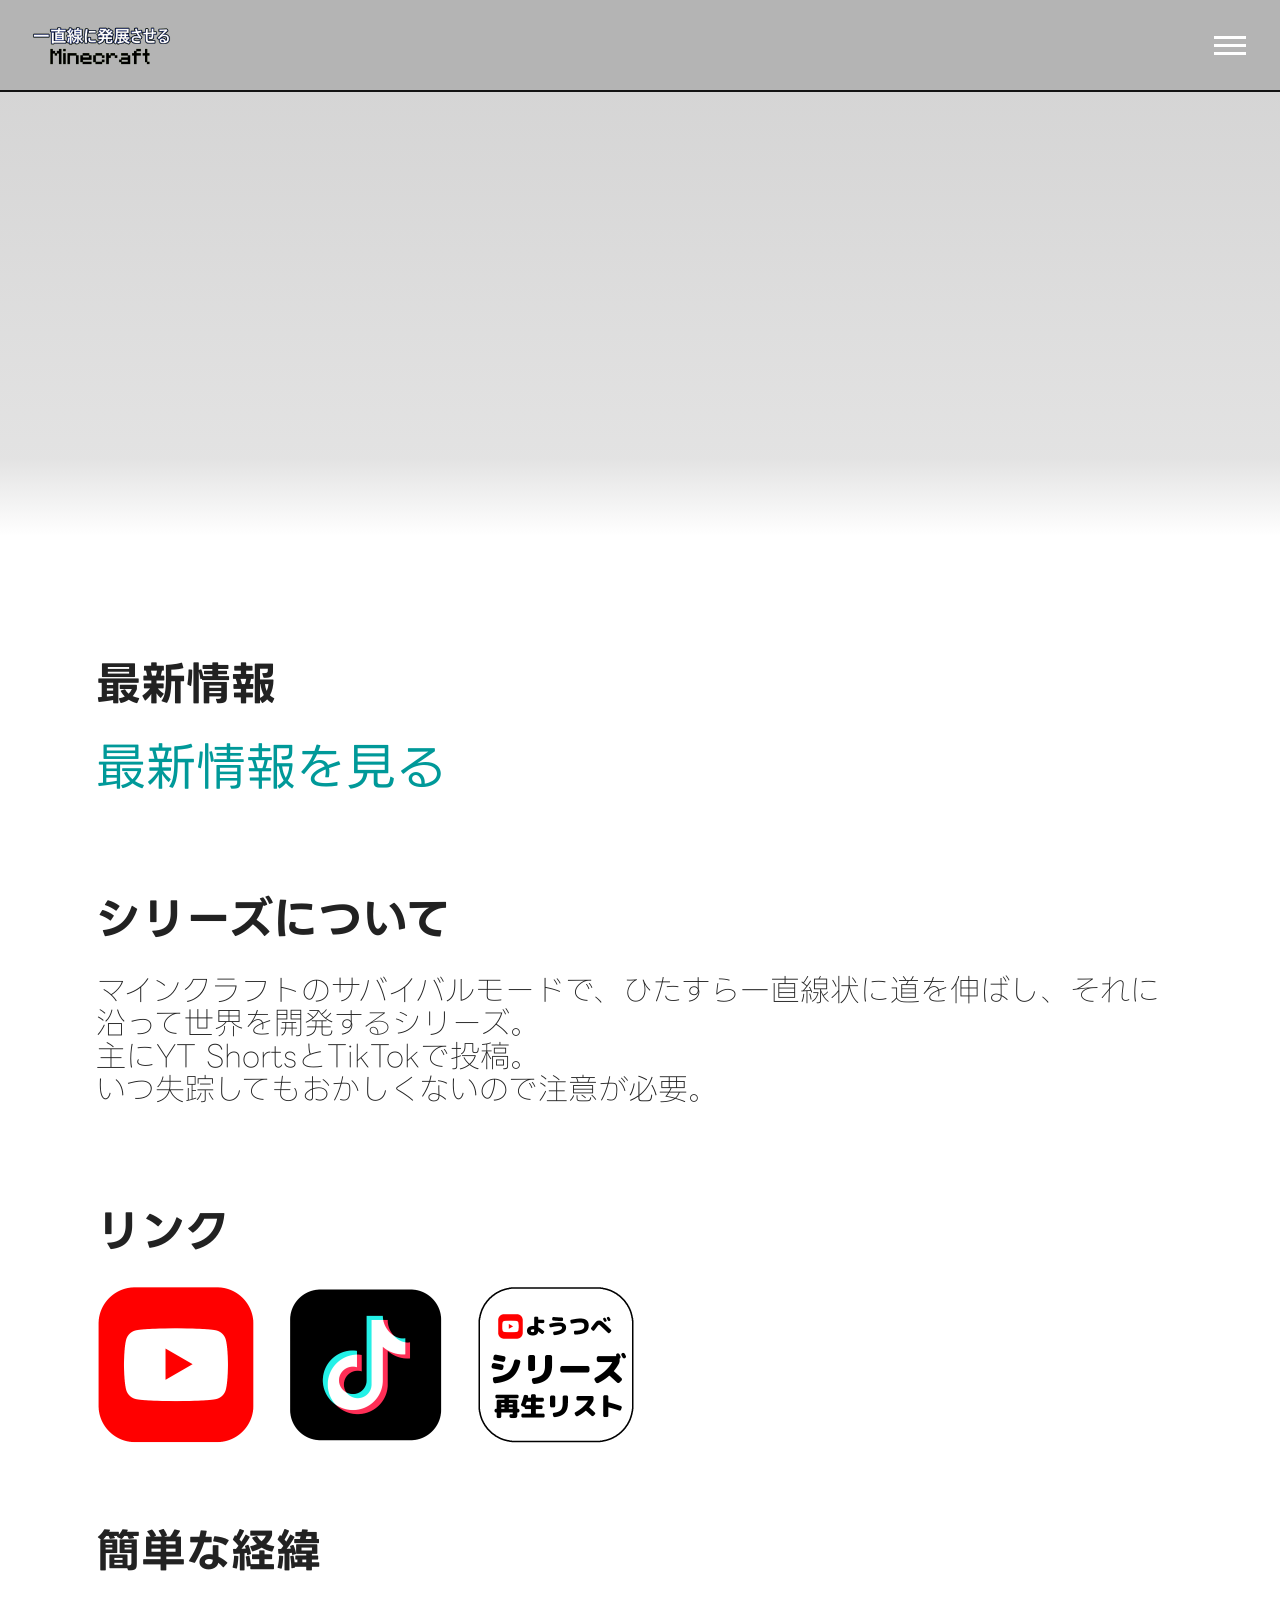
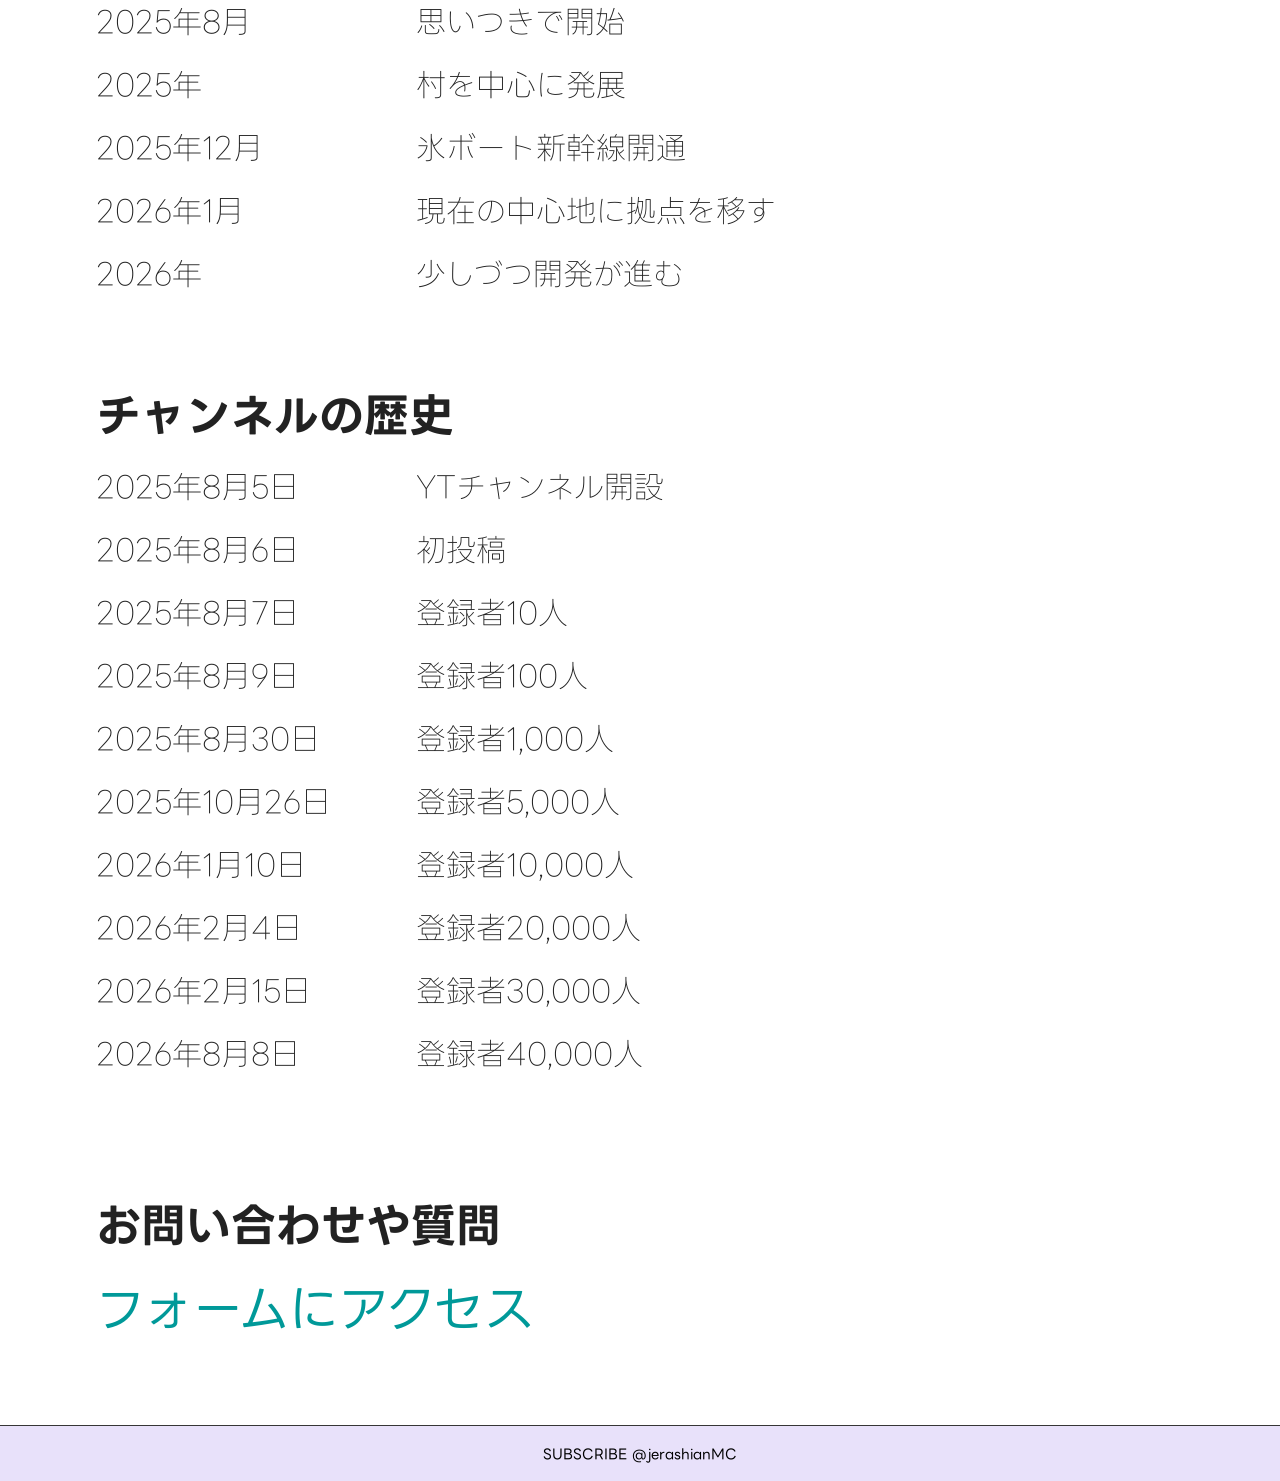
==== docs/index.html @ 1e982159 "Added Base Files" ====
```html
<!DOCTYPE html>
<html lang="ja">
<head>
    <meta charset="UTF-8">
    <meta name="viewport" content="width=device-width, initial-scale=1.0">

    <title>LineCraft</title>

    <link rel="stylesheet" href="style.css">
    <link rel="preconnect" href="https://fonts.googleapis.com">
    <link rel="preconnect" href="https://fonts.gstatic.com" crossorigin>
    <link href="https://fonts.googleapis.com/css2?family=DotGothic16&family=LINE+Seed+JP&display=swap" rel="stylesheet">
</head>

<body>

    <!-- 固定ヘッダー -->
    <header class="header">

        <a href="#" class="logo">
            <img src="images/logo.png" alt="LineCraft">
        </a>

        <button class="menu-button" id="menuButton" aria-label="メニュー">
            <span></span>
            <span></span>
            <span></span>
        </button>
    </header>


    <!-- メニュー -->
    <nav class="side-menu" id="sideMenu">

        <button class="close-button" id="closeButton" aria-label="メニューを閉じる">
            ×
        </button>

        <a href="#">ホーム</a>
        <a href="news.html">最新情報</a>
        <a href="contact.html">コンタクト</a>

    </nav>


    <!-- メインコンテンツ -->
    <main>

        <section class="hero" id="home">
            <div class="hero-content">
                <h1>一直線クラフト</h1>

            </div>

        </section>

                <section id="news" class="section">
            <h2>
                最新情報
            </h2>
                <a id="news_link" href="news.html">最新情報を見る</a>
        </section>

        <section id="series" class="section">
            <h2>
                シリーズについて
            </h2>
                <h3>
                    マインクラフトのサバイバルモードで、ひたすら一直線状に道を伸ばし、それに沿って世界を開発するシリーズ。
                    <br>主にYT ShortsとTikTokで投稿。
                    <br>いつ失踪してもおかしくないので注意が必要。

                </h3>
        </section>

        <section id="links" class="section">
            <h2>
                リンク
            </h2>

            <div class="social-links">
            <a href="https://www.youtube.com/@jerashianMC" target="_blank" rel="noopener">
                <img class="social-icon" src="images/social/yt.png" alt="YouTube">
            </a>

            <a href="https://www.tiktok.com/@line_crafter" target="_blank" rel="noopener">
                <img class="social-icon" src="images/social/tiktok.png" alt="TikTok">
            </a>

            <a href="https://www.youtube.com/playlist?list=PLGIOcVHztgmcfi1O3RwohAkkcUlfV1zFz" target="_blank" rel="noopener">
                <img class="social-icon" src="images/social/playlist.png" alt="Playlist">
            </a>
            </div>
            
        </section>

        <section id="line_craft_history" class="section">
            <h2>
                簡単な経緯
            </h2>

            <h3>
            <div class="timeline">
                <div class="timeline-item">
                    <h3>2025年8月</h3>
                    <p>思いつきで開始</p>
                </div>

                <div class="timeline-item">
                    <h3>2025年</h3>
                    <p>村を中心に発展</p>
                </div>

                <div class="timeline-item">
                    <h3>2025年12月</h3>
                    <p>氷ボート新幹線開通</p>
                </div>
                    <div class="timeline-item">
                    <h3>2026年1月</h3>
                    <p>現在の中心地に拠点を移す</p>
                </div>
                    <div class="timeline-item">
                    <h3>2026年</h3>
                    <p>少しづつ開発が進む</p>
                </div>
            </div>
            </h3>

            
        </section>
                <section id="yt_history" class="section">
            <h2>
                チャンネルの歴史
            </h2>

            <h3>
            <div class="timeline">
                <div class="timeline-item">
                    <h3>2025年8月5日</h3>
                    <p>YTチャンネル開設</p>
                </div>

                <div class="timeline-item">
                    <h3>2025年8月6日</h3>
                    <p>初投稿</p>
                </div>

                <div class="timeline-item">
                    <h3>2025年8月7日</h3>
                    <p>登録者10人</p>
                </div>

                <div class="timeline-item">
                    <h3>2025年8月9日</h3>
                    <p>登録者100人</p>
                </div>

                <div class="timeline-item">
                    <h3>2025年8月30日</h3>
                    <p>登録者1,000人</p>
                </div>

                <div class="timeline-item">
                    <h3>2025年10月26日</h3>
                    <p>登録者5,000人</p>
                </div>

                <div class="timeline-item">
                    <h3>2026年1月10日</h3>
                    <p>登録者10,000人</p>
                </div>

                <div class="timeline-item">
                    <h3>2026年2月4日</h3>
                    <p>登録者20,000人</p>
                </div>

                <div class="timeline-item">
                    <h3>2026年2月15日</h3>
                    <p>登録者30,000人</p>
                </div>

                <div class="timeline-item">
                    <h3>2026年8月8日</h3>
                    <p>登録者40,000人</p>
                </div>

                <div class="timeline-item">
                    <h3 id="current-date"></h3>
                    <p id="subscriber-count"></p>
                </div>
            </div>
            </h3>
            
        </section>

        </section>

                <section id="contact" class="section">
            <h2>
                お問い合わせや質問
            </h2>
                <a id="news_link" href="contact.html">フォームにアクセス</a>
        </section>

    </main>

    <footer class="footer">
    <a href="https://www.youtube.com/@jerashianMC" target="_blank" rel="noopener">SUBSCRIBE @jerashianMC</a>
    </footer>


    <script src="common.js"></script>
</body>
</html>
---- docs/style.css ----
```css
/* =========================
   基本設定
========================= */

* {
    box-sizing: border-box;
}

html {
    scroll-behavior: smooth;
}

body {
    margin: 0;
    font-family: "LINE Seed JP", sans-serif;
    background: #ffffff;
    color: #222222;
    min-height: 100vh;
    display: flex;
    flex-direction: column;
}

section {
    scroll-margin-top: 100px;
}

main {
    flex: 1;
    margin-bottom: 30px;
}

footer a {
    color: inherit;
    text-decoration: none;
}
/* =========================
   固定ヘッダー
========================= */

/* ヘッダー */

/* ヘッダー */

#contact-form{
    background: #F2F2F2;
}


.header {
    position: fixed;
    top: 0;
    left: 0;
    right: 0;

    height: 90px;

    background: #b4b4b4;
    border-bottom: 2px solid #131313;

    z-index: 9999;
}


/* ロゴ */

.logo {
    position: absolute;
    left: 30px;
    top: 50%;
    transform: translateY(-50%);
}

.logo img {
    display: block;
    max-height: 80px;
    width: auto;
}


/* メニューボタン */

.menu-button {
    position: absolute;
    top: 50%;
    right: 30px;

    transform: translateY(-50%);

    width: 40px;
    height: 40px;

    padding: 0;
    margin: 0;

    border: none;
    background: transparent;

    display: flex;
    flex-direction: column;
    justify-content: center;
    align-items: center;
    gap: 5px;

    cursor: pointer;
}

.menu-button span {
    display: block;
    width: 32px;
    height: 3px;
    background: #ffffff;
}


/* =========================
   メニュー
========================= */

/* 右側から出てくるメニュー */

.side-menu {
    position: fixed;

    top: 0;
    right: 0;

    width: 300px;
    height: 100vh;

    padding-top: 90px;

    background: white;
    border-left: 1px solid #ddd;

    z-index: 10000;

    transform: translateX(100%);
    transition: transform 0.3s ease;
}


/* メニューを開いた状態 */

.side-menu.open {
    transform: translateX(0);
}

.close-button {
    position: absolute;

    top: 20px;
    right: 25px;

    width: 40px;
    height: 40px;

    padding: 0;

    border: none;
    background: transparent;

    font-size: 32px;
    font-weight: 300;
    line-height: 1;

    color: #222;

    cursor: pointer;
}


/* メニュー項目 */

.side-menu a {
    display: block;

    padding: 20px 30px;

    color: #222;
    text-decoration: none;

    border-bottom: 1px solid #eee;
}

.side-menu a:hover {
    background: #f5f5f5;
}

/* =========================
   メイン
========================= */

main {
    padding-top: 50px;
}


/* =========================
   トップ
========================= */

.hero-content {
    text-align: center;
}


.hero {
    min-height: 40vh;

    display: flex;
    align-items: center;
    justify-content: center;

    padding: 80px 30px;

    position: relative;

    background-image: url("images/hero.png");
    background-size: cover;
    background-position: center;
    background-repeat: no-repeat;
    margin: 0 0 30px;
}

.hero::before {
    content: "";

    position: absolute;
    inset: 0;

    background: linear-gradient(
        to bottom,
        rgba(114, 113, 113, 0.3) 0%,
        rgba(114, 113, 113, 0.2) 75%,
        rgba(255, 255, 255, 0.4) 90%,
        rgba(255, 255, 255, 1) 100%
    );
}


/* #contact_hero::before {
    content: "";

    position: absolute;
    inset: 0;

    background: linear-gradient(
        to bottom,
        rgba(114, 113, 113, 0.3) 0%,
        rgba(114, 113, 113, 0.2) 75%,
        rgba(255, 255, 255, 0.4) 90%,
        #9a9a9a 100%
    );
} */

/* .hero::after {
    content: "";

    position: absolute;

    left: 0;
    right: 0;
    bottom: 0;

    height: 3px;

    background: #222;
} */

.hero h1 {
    margin: 0;

    font-family: "DotGothic16", sans-serif;
    font-size: clamp(50px, 10vw, 120px);
    font-weight: 700;
    letter-spacing: 10px;
    color: white;
}



/* =========================
   セクション
========================= */

.section {
    max-width: 85%;
    min-height: 20px;
    margin: 0 auto;
    padding: 40px 30px;
}

.section h2 {
    margin: 0 0 30px;
    font-size: 45px;
}

.section h3 {
    margin: 0 0 20px;
    font-size: 30px;
    font-weight: 300;
}


#news_link {
    font-size: 50px;
    color: #009999;
    text-decoration: none;
    display: inline-block;
    margin-bottom: 20px;
}




.social-links {
    display: flex;
    gap: 30px;
}

.social-icon {
    width: 160px;
    height: 160px;
}



.timeline {
    display: flex;
    flex-direction: column;
    gap: 30px;
}

.timeline-item {
    display: flex;
    gap: 20px;
}

.timeline-item h3 {
    width: 300px;
    margin: 0;
    flex-shrink: 0;
}

.timeline-item p {
    margin: 0;
    margin-bottom: 0px;
}




.footer {
    padding: 20px;
    text-align: center;
    border-top: 1px solid #363636;
    font-size: 14px;
    color: rgb(0, 0, 0);
    background-color: #e8e1fa;
}

/* ====================
   News
==================== */

#postList {
    max-width: 100%;
    margin: 0 auto;
}

.news-post {
    padding: 20px;
    margin-bottom: 20px;

    border: 1px solid #ddd;
    border-radius: 12px;

    background-color: #fff;

    box-sizing: border-box;
}

.news-post time {
    display: block;

    font-size: 18px;
    color: #07853b;

    margin-bottom: 8px;
}

.news-post p {
    margin: 0;

    font-size: 18px;
    line-height: 1.7;
}

.news-post a {
    color: #000000;
    text-decoration: none;
}

.news-post a:hover {
    text-decoration: underline;
}
.news-post span {
    display: block;

    margin-top: 15px;

    font-size: 14px;
    color: #666;
}

.post-header {
    display: flex;
    justify-content: space-between;
    align-items: center;
    gap: 8px;
    margin-bottom: 10px;
}

.reaction-buttons {
    display: flex;
    gap: 8px;
}

.reaction-button {
    border-radius: 10px;
    border: none;
    background: #ececec;

    padding: 4px 6px;

    font-size: 12px;

    cursor: pointer;
}

.reaction-button:hover {
    opacity: 0.7;
}

.post-stats {
    margin-top: 15px;

    font-size: 14px;
    color: #666;
}

.contact-form {
    width: 100%;
    height: 950px;
    margin: 80px auto 0;
    overflow: hidden;
}

.contact-form iframe {
    width: 100%;
    height: 100%;
    border: none;
}
/* =========================
   スマートフォン
========================= */

@media (max-width: 600px) {


    .hero {
    min-height: 25vh;
    }

    .section {
        padding: 10px 20px;
        max-width: 90%;
    }

    .section h2 {
        margin: 0 0 25px;
        font-size: 30px;

    }

    .section h3 {
    margin: 0 0 20px;

    font-size: 20px;
    font-weight: 300;
    }

    .social-icon {
    width: 100px;
    height: 100px;
    margin-bottom: 20px;
    }

    .timeline {
    gap: 5px;
    }

    .timeline-item h3 {
    width: 180px;
    }

    #news_link {
    font-size: 40px;
    }

    .news-post time {
    font-size: 16px;

    }

    .reaction-button {
    font-size: 9px;
    }   
}
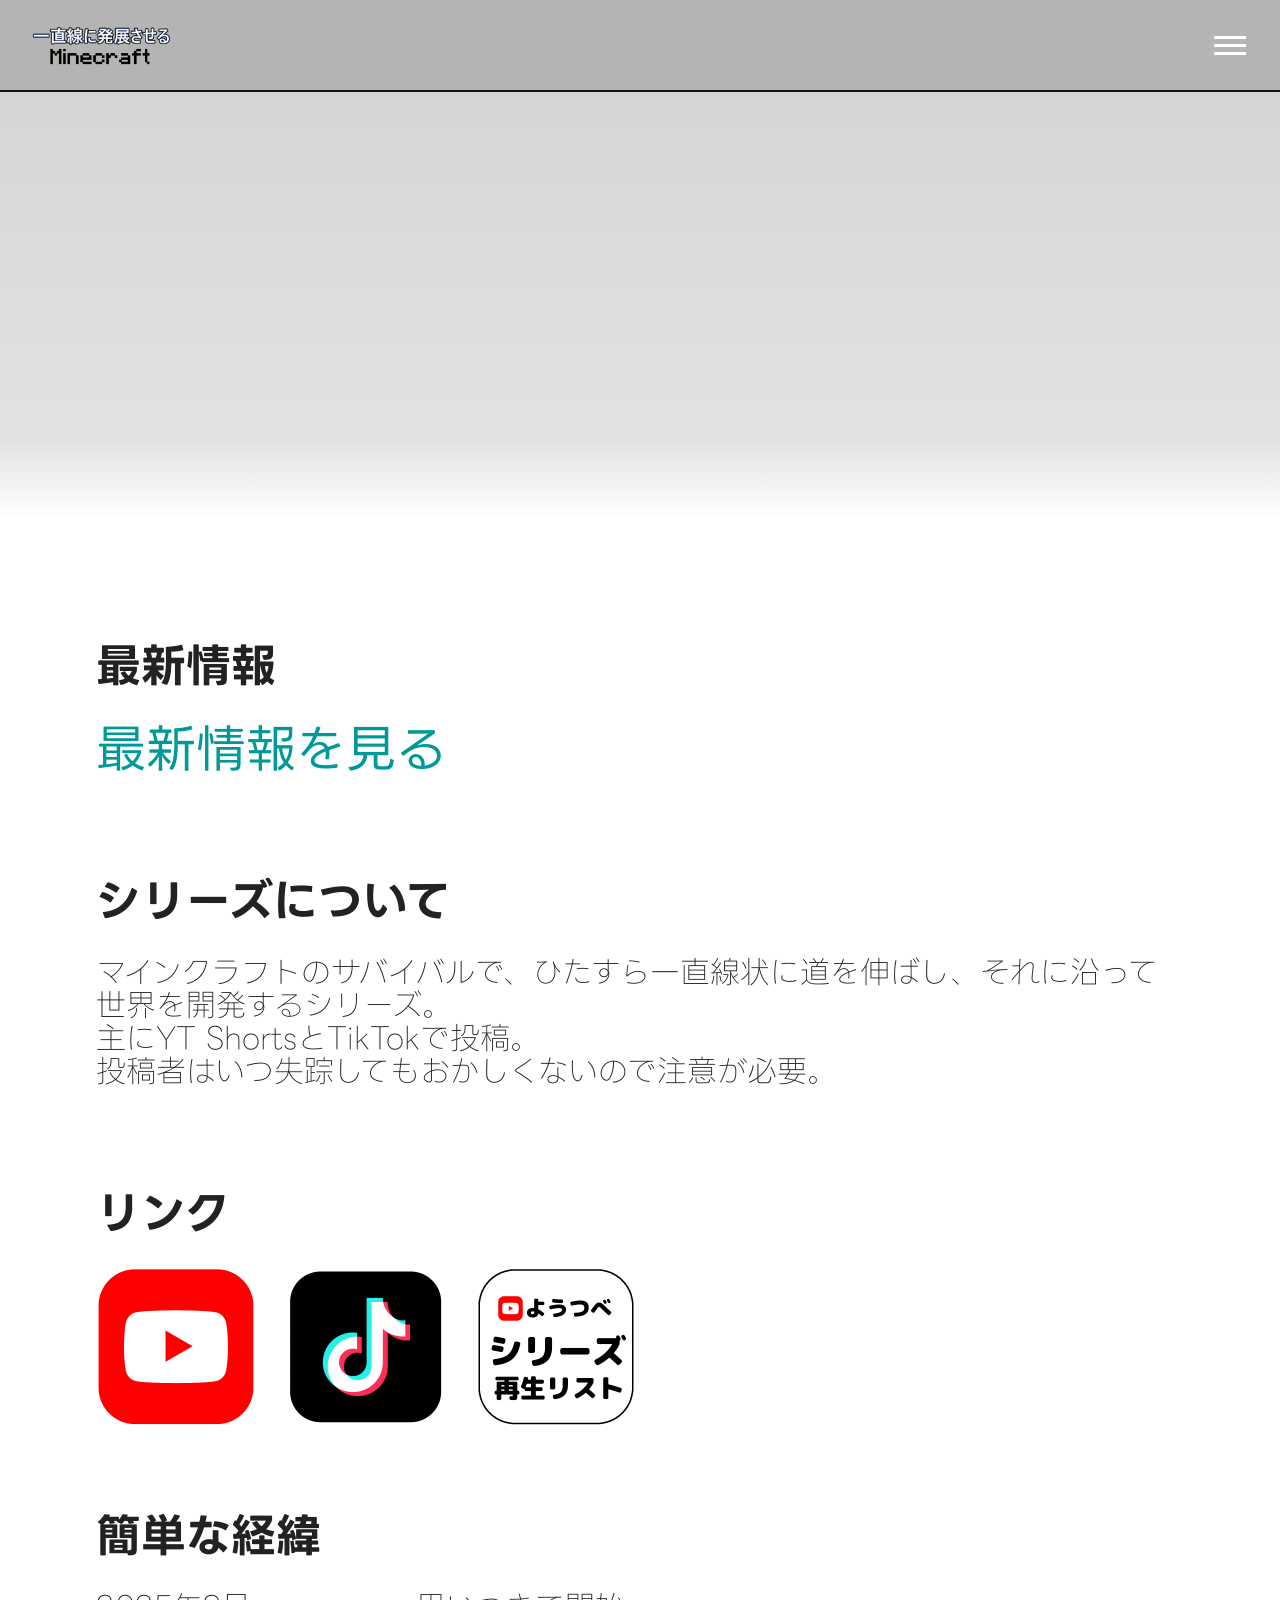
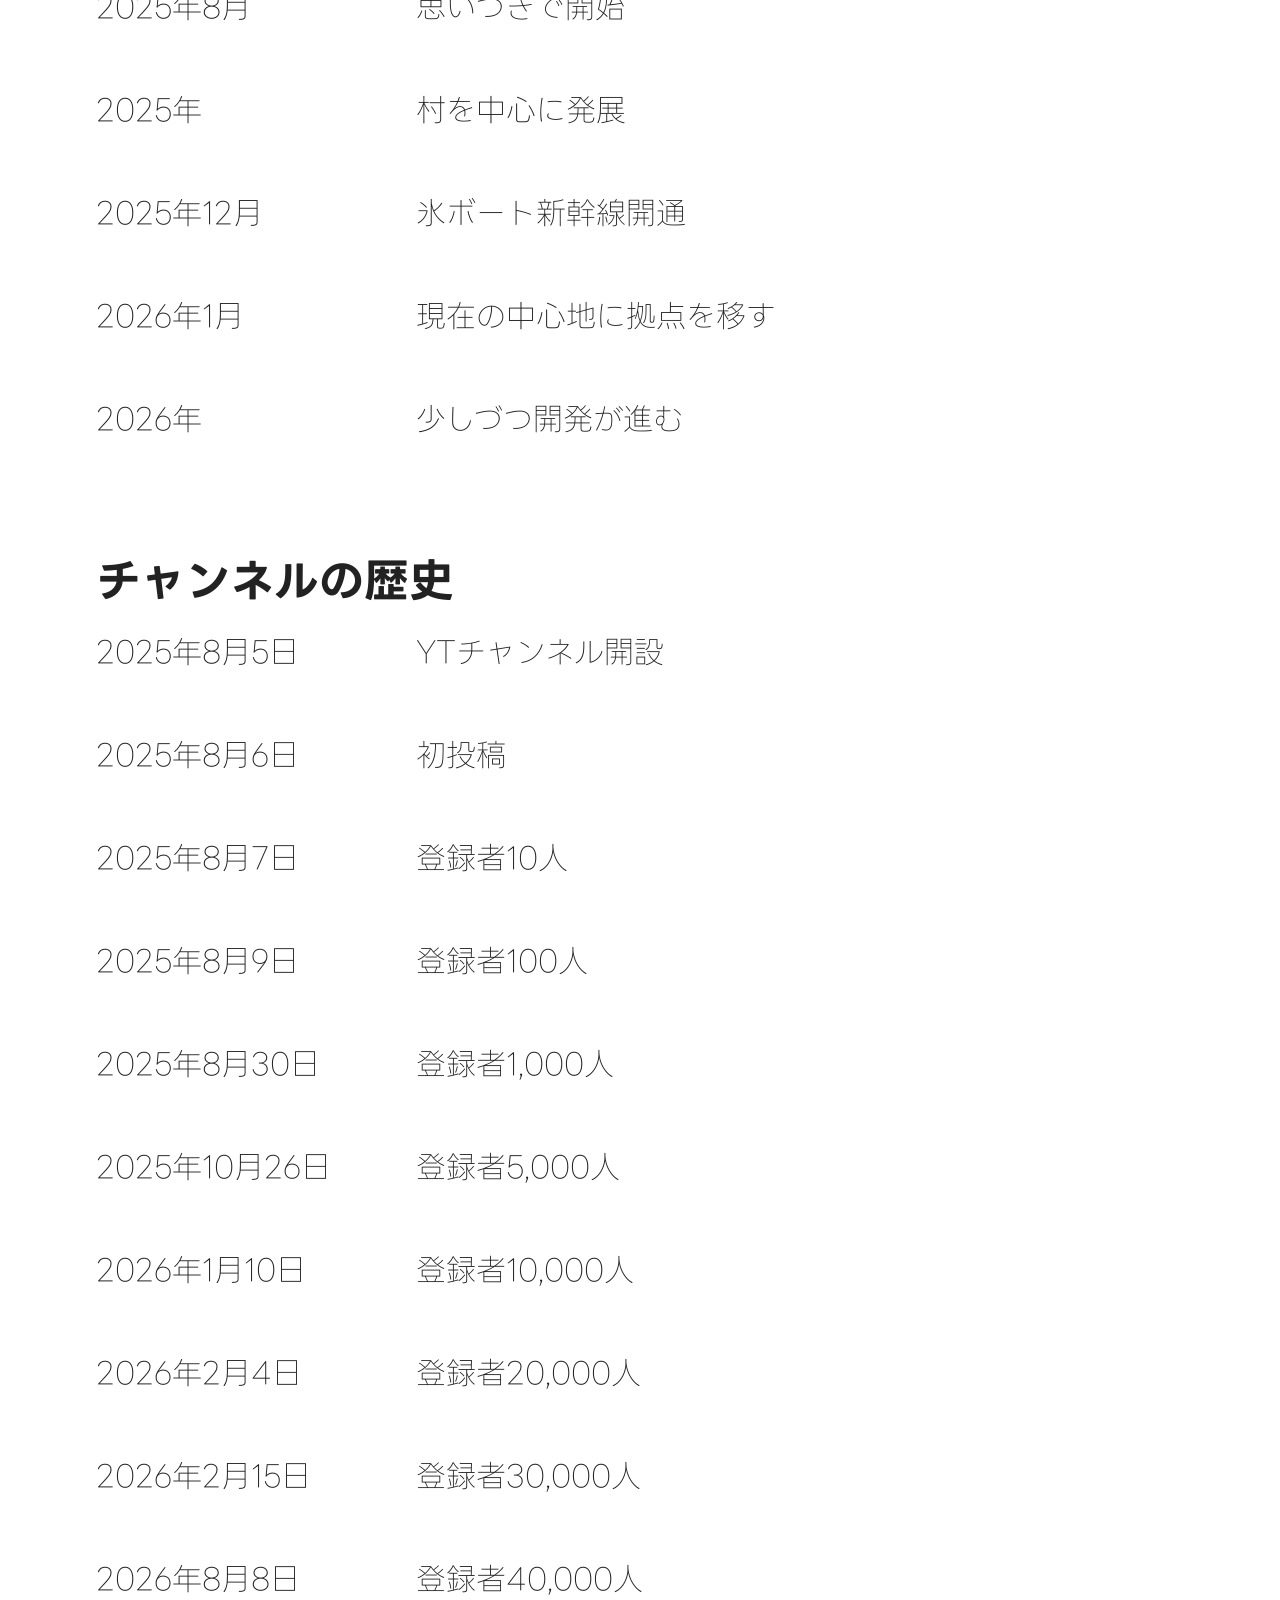
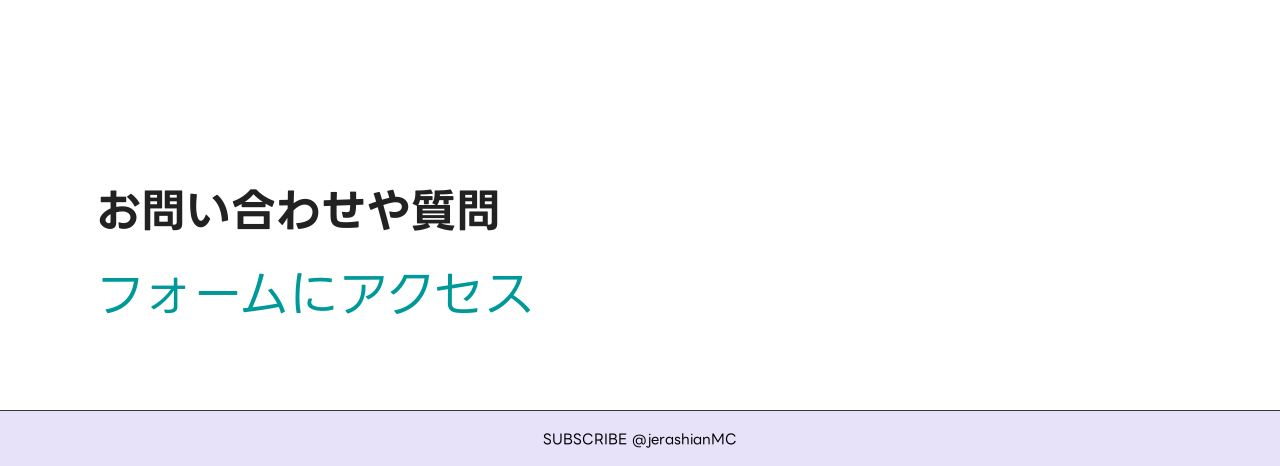
==== commit 556409cf: "update" ====
--- a/docs/index.html
+++ b/docs/index.html
@@ -1,4 +1,4 @@
-```html
+
 <!DOCTYPE html>
 <html lang="ja">
 <head>
@@ -59,7 +59,7 @@
             <h2>
                 最新情報
             </h2>
-                <a id="news_link" href="news.html">最新情報を見る</a>
+                <a id="news_link" href="news.html" class="section-link">最新情報を見る</a>
         </section>
 
         <section id="series" class="section">
@@ -67,9 +67,9 @@
                 シリーズについて
             </h2>
                 <h3>
-                    マインクラフトのサバイバルモードで、ひたすら一直線状に道を伸ばし、それに沿って世界を開発するシリーズ。
+                    マインクラフトのサバイバルで、ひたすら一直線状に道を伸ばし、それに沿って世界を開発するシリーズ。
                     <br>主にYT ShortsとTikTokで投稿。
-                    <br>いつ失踪してもおかしくないので注意が必要。
+                    <br>投稿者はいつ失踪してもおかしくないので注意が必要。
 
                 </h3>
         </section>
@@ -100,7 +100,7 @@
                 簡単な経緯
             </h2>
 
-            <h3>
+
             <div class="timeline">
                 <div class="timeline-item">
                     <h3>2025年8月</h3>
@@ -125,7 +125,7 @@
                     <p>少しづつ開発が進む</p>
                 </div>
             </div>
-            </h3>
+
 
             
         </section>
@@ -134,7 +134,7 @@
                 チャンネルの歴史
             </h2>
 
-            <h3>
+
             <div class="timeline">
                 <div class="timeline-item">
                     <h3>2025年8月5日</h3>
@@ -191,7 +191,7 @@
                     <p id="subscriber-count"></p>
                 </div>
             </div>
-            </h3>
+
             
         </section>
 
@@ -201,7 +201,7 @@
             <h2>
                 お問い合わせや質問
             </h2>
-                <a id="news_link" href="contact.html">フォームにアクセス</a>
+                <a id="form_link" href="contact.html" class="section-link">フォームにアクセス</a>
         </section>
 
     </main>
--- a/docs/style.css
+++ b/docs/style.css
@@ -272,7 +272,7 @@
     margin: 0;
 
     font-family: "DotGothic16", sans-serif;
-    font-size: clamp(50px, 10vw, 120px);
+    font-size: clamp(10px, 10vw, 120px);
     font-weight: 700;
     letter-spacing: 10px;
     color: white;
@@ -303,7 +303,7 @@
 }
 
 
-#news_link {
+.section-link {
     font-size: 50px;
     color: #009999;
     text-decoration: none;
@@ -325,7 +325,6 @@
 }
 
 
-
 .timeline {
     display: flex;
     flex-direction: column;
@@ -333,23 +332,21 @@
 }
 
 .timeline-item {
+    margin: 0 0 20px;
+    font-size: 30px;
+    font-weight: 300;
     display: flex;
     gap: 20px;
 }
 
 .timeline-item h3 {
     width: 300px;
-    margin: 0;
-    flex-shrink: 0;
 }
 
 .timeline-item p {
     margin: 0;
     margin-bottom: 0px;
 }
-
-
-
 
 .footer {
     padding: 20px;
@@ -502,11 +499,15 @@
     }
 
     .timeline-item h3 {
-    width: 180px;
-    }
-
-    #news_link {
-    font-size: 40px;
+    width: 170px;
+    }
+
+    .timeline-item {
+    font-size: clamp(8px, 4vw, 120px);
+    }
+
+    .section a {
+    font-size: clamp(10px, 8vw, 120px);
     }
 
     .news-post time {
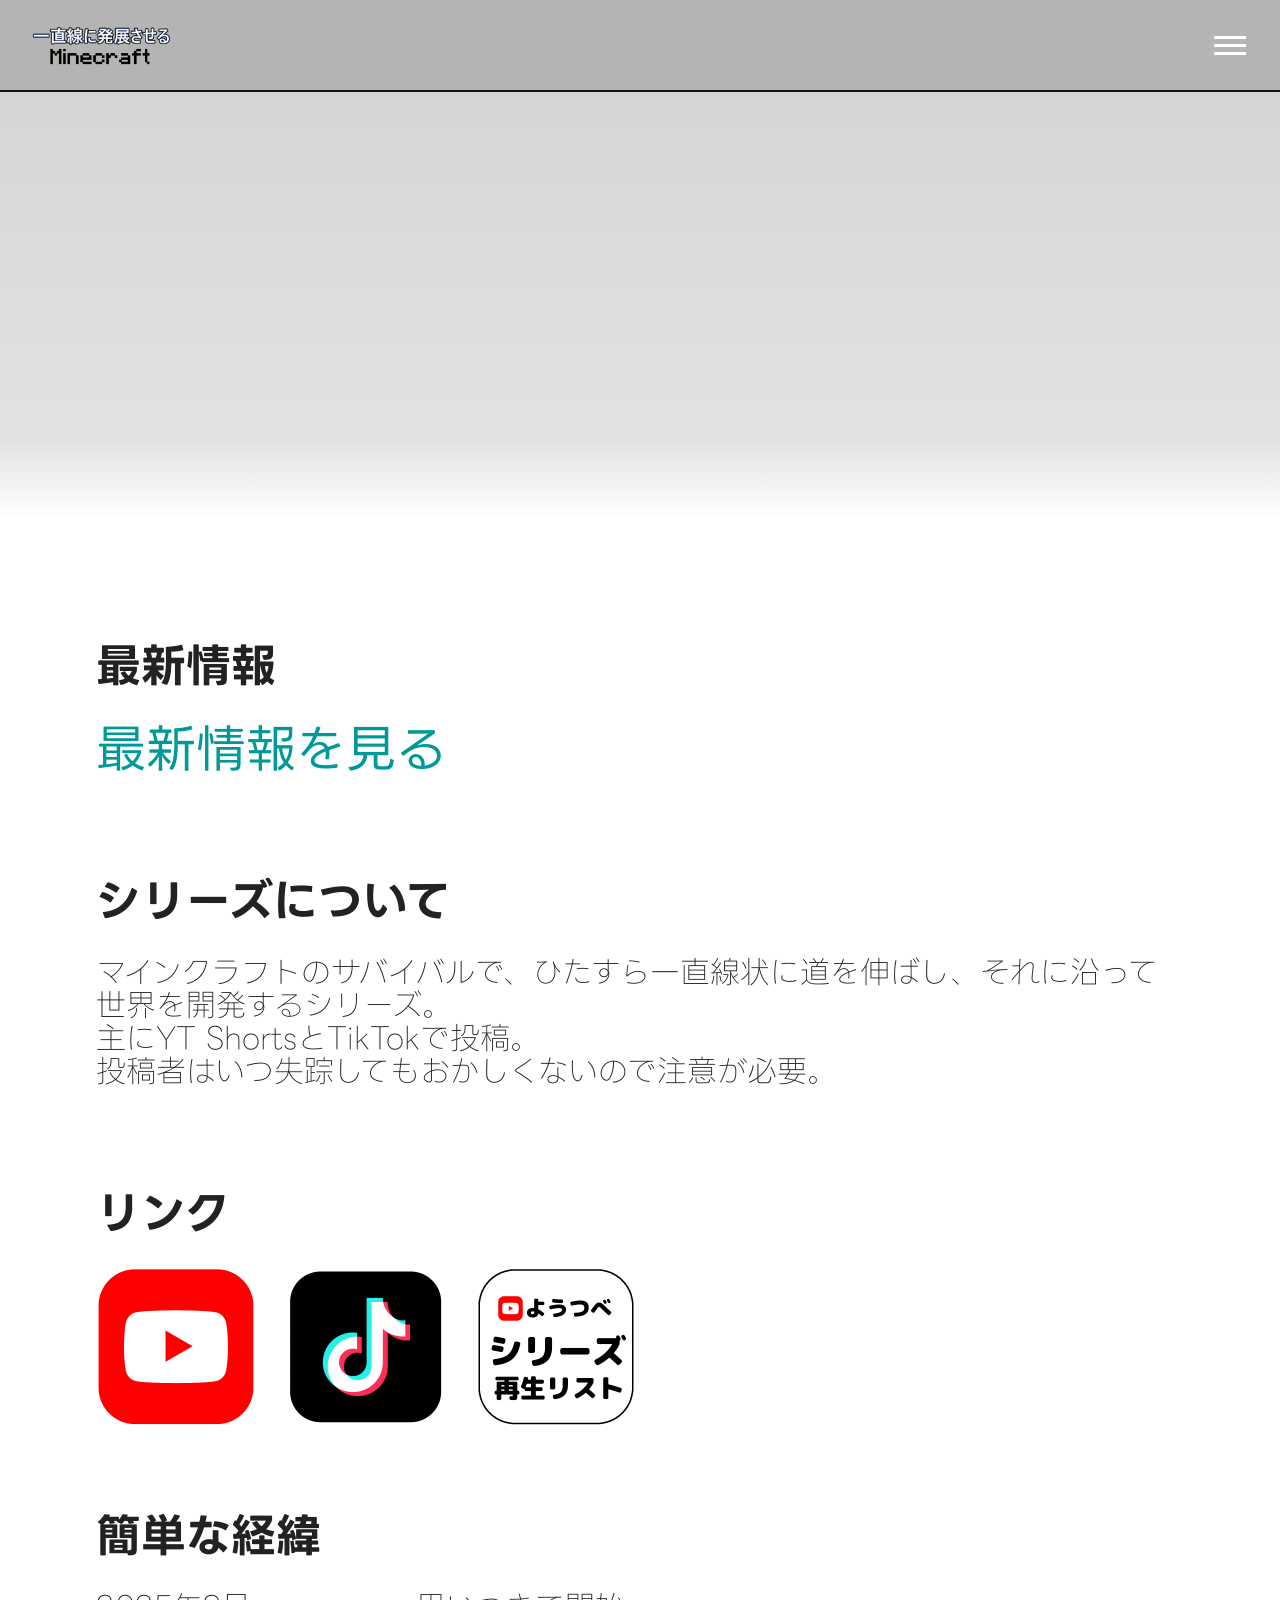
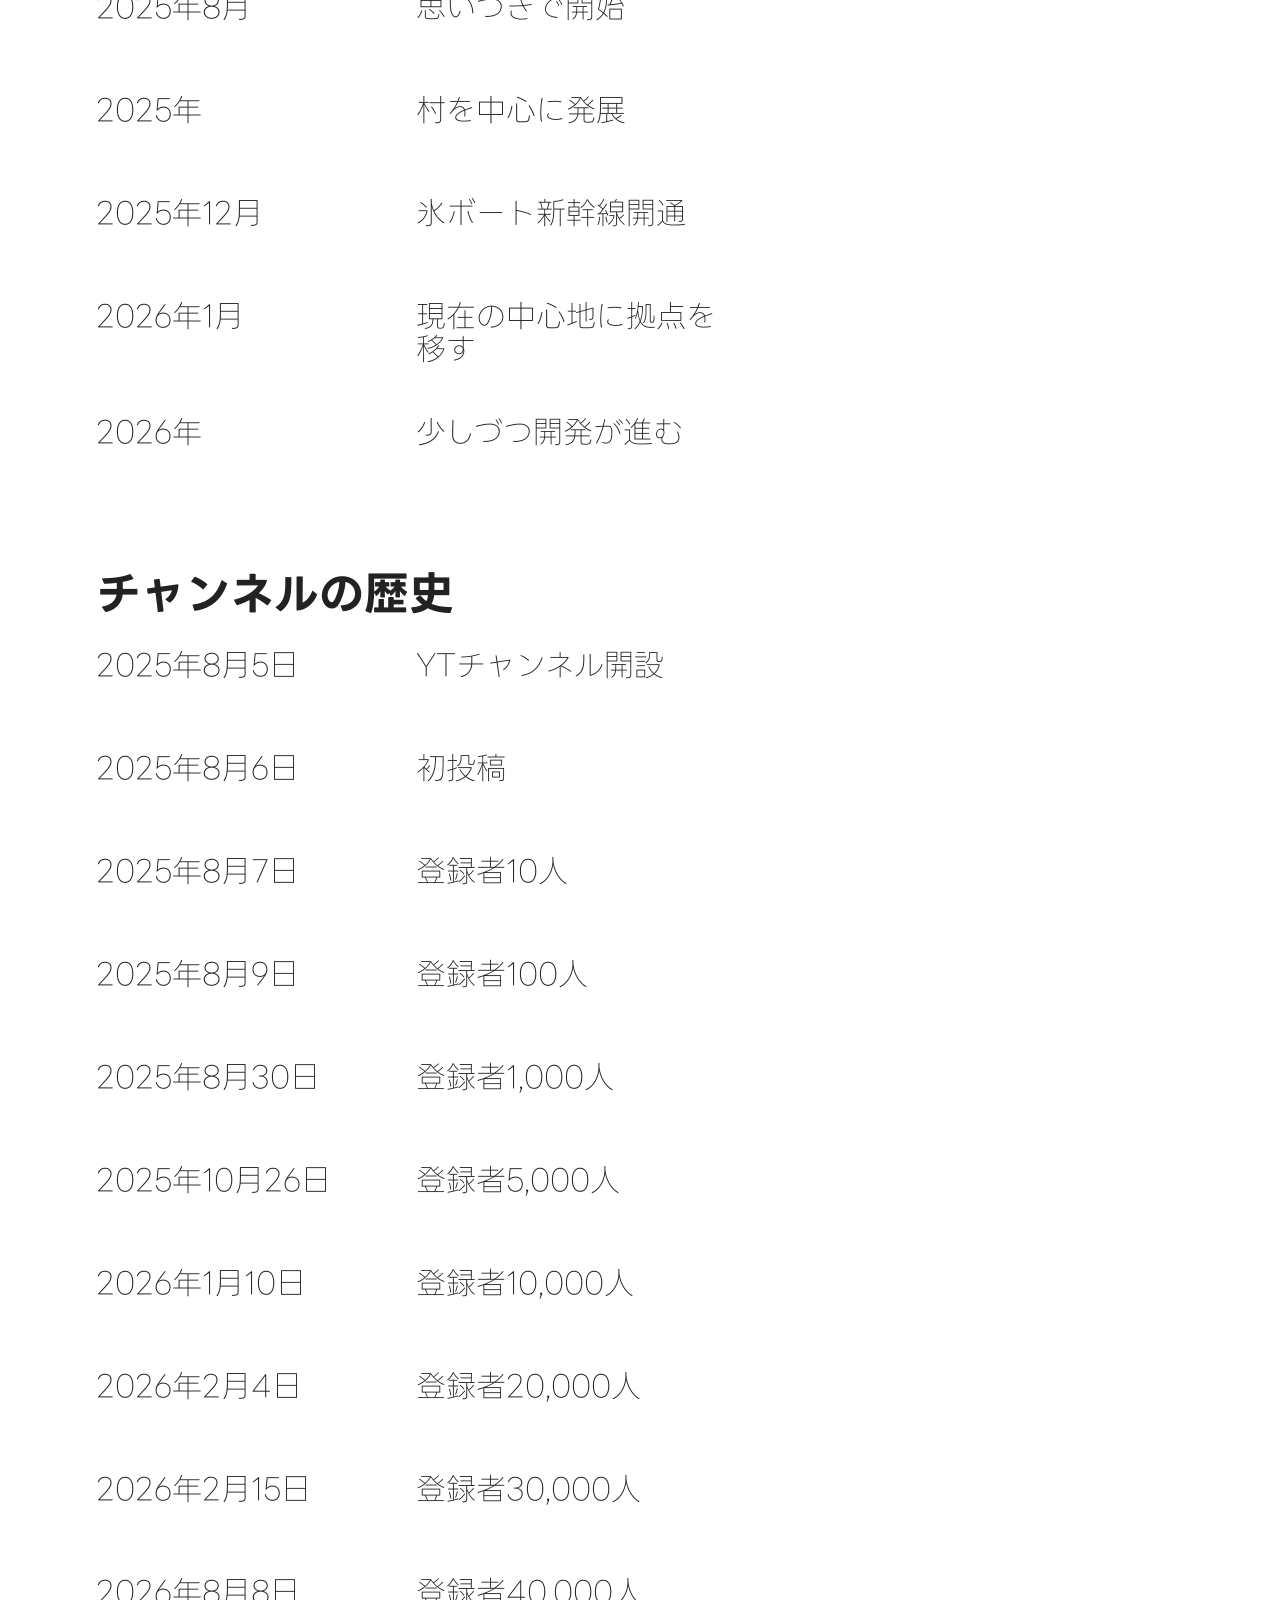
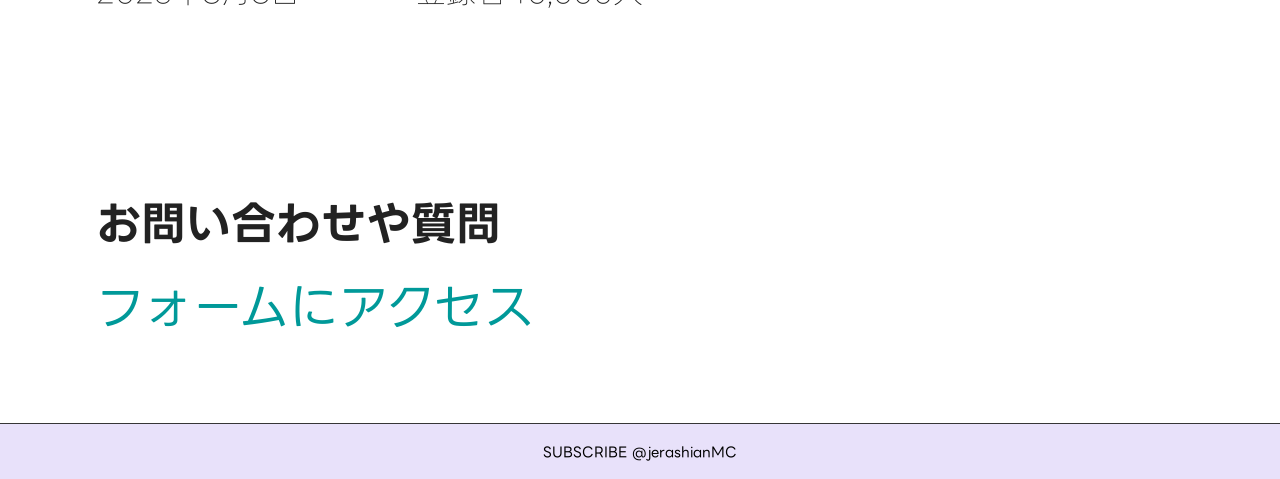
==== commit 6faf9538: "updated" ====
--- a/docs/index.html
+++ b/docs/index.html
@@ -49,7 +49,7 @@
 
         <section class="hero" id="home">
             <div class="hero-content">
-                <h1>一直線クラフト</h1>
+                <h1>一直線に発展</h1>
 
             </div>
 
--- a/docs/style.css
+++ b/docs/style.css
@@ -345,7 +345,8 @@
 
 .timeline-item p {
     margin: 0;
-    margin-bottom: 0px;
+    text-align: left;
+    width: 300px;
 }
 
 .footer {
@@ -494,6 +495,11 @@
     margin-bottom: 20px;
     }
 
+    .social-links {
+    display: flex;
+    gap: 15px;
+    }
+
     .timeline {
     gap: 5px;
     }
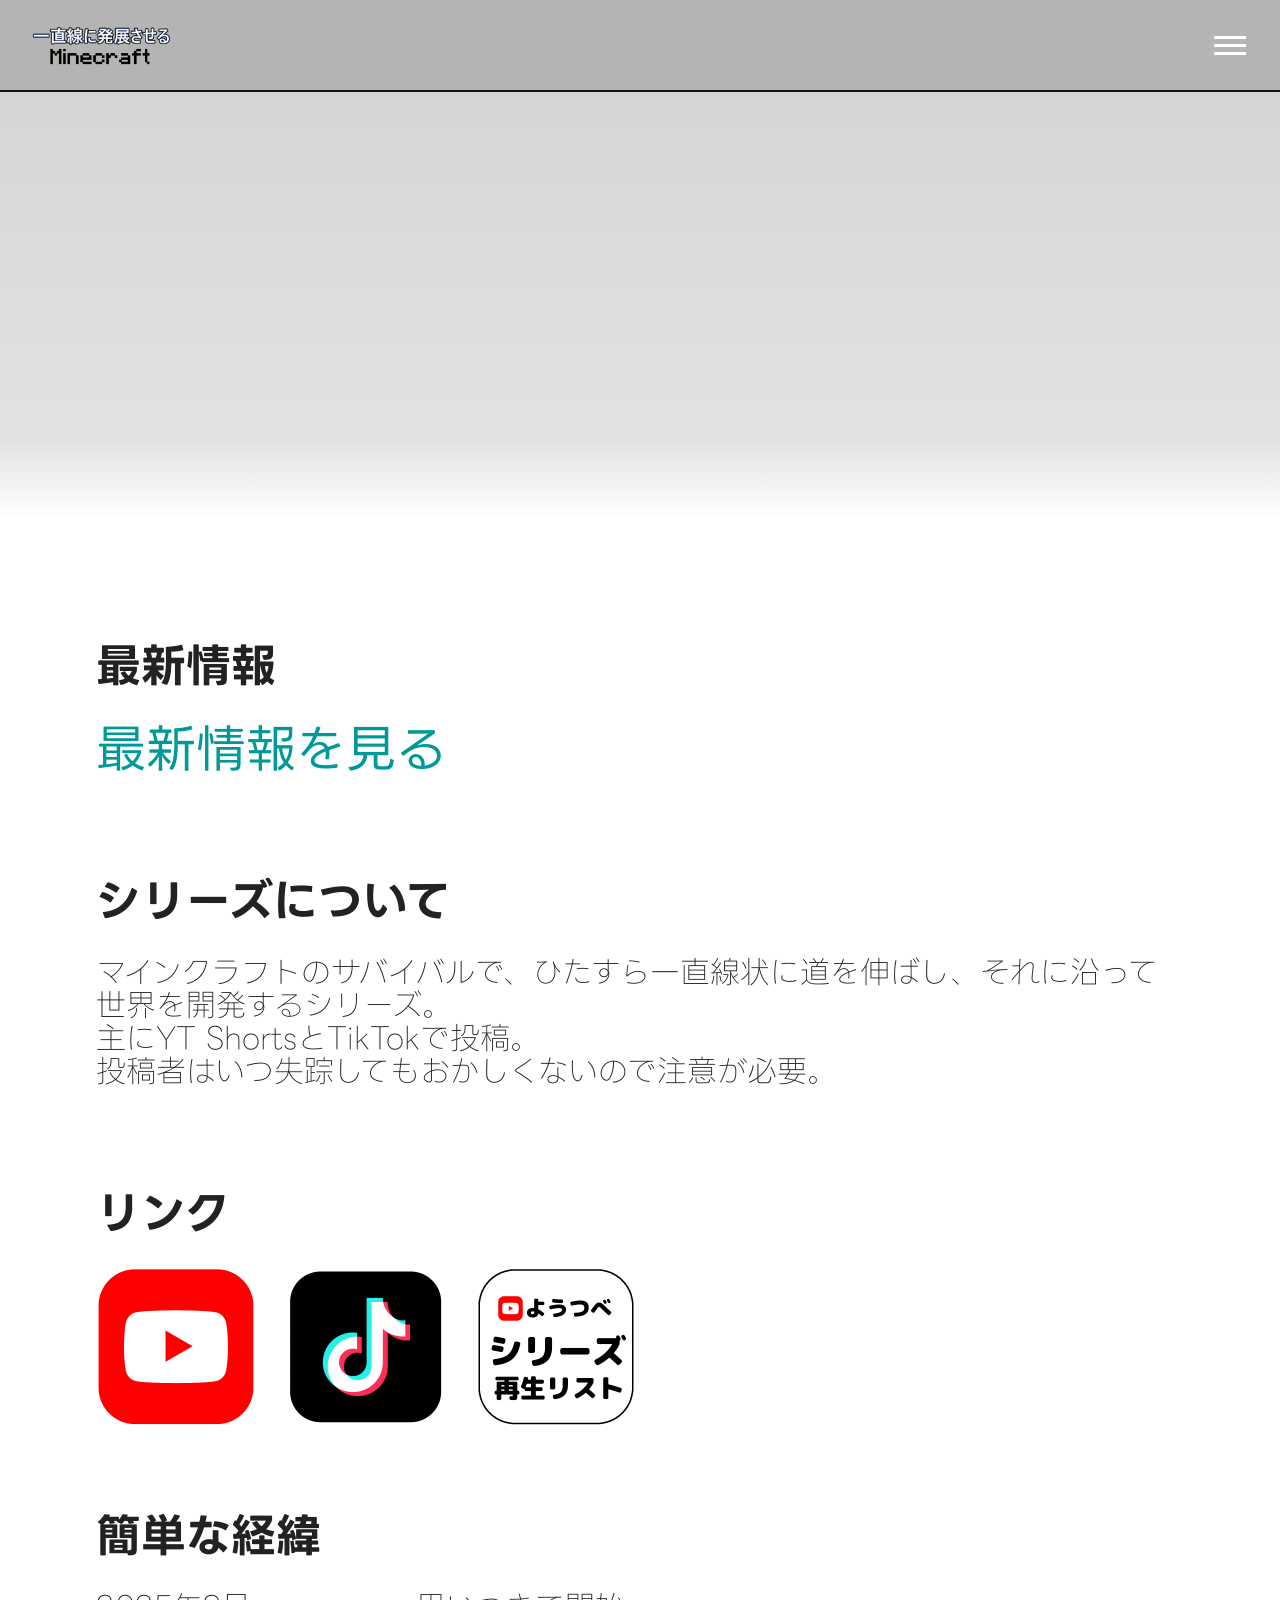
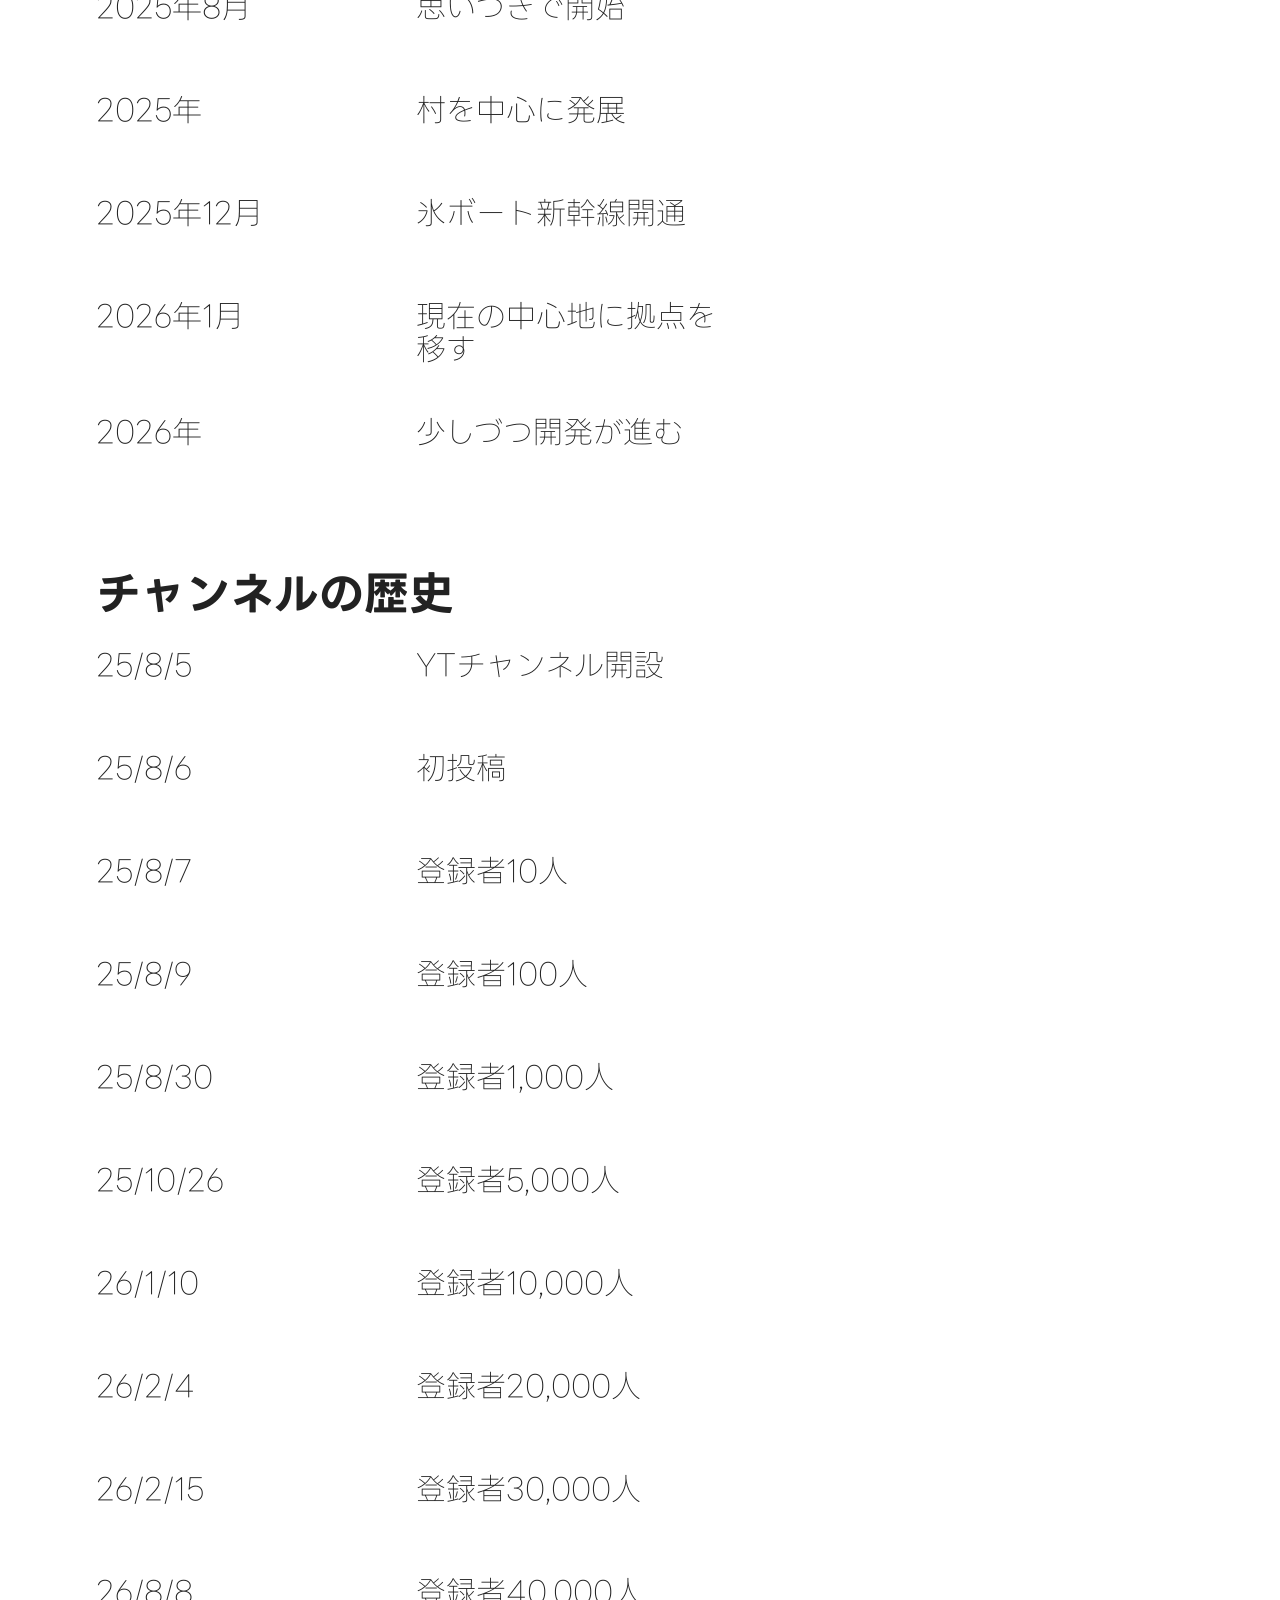
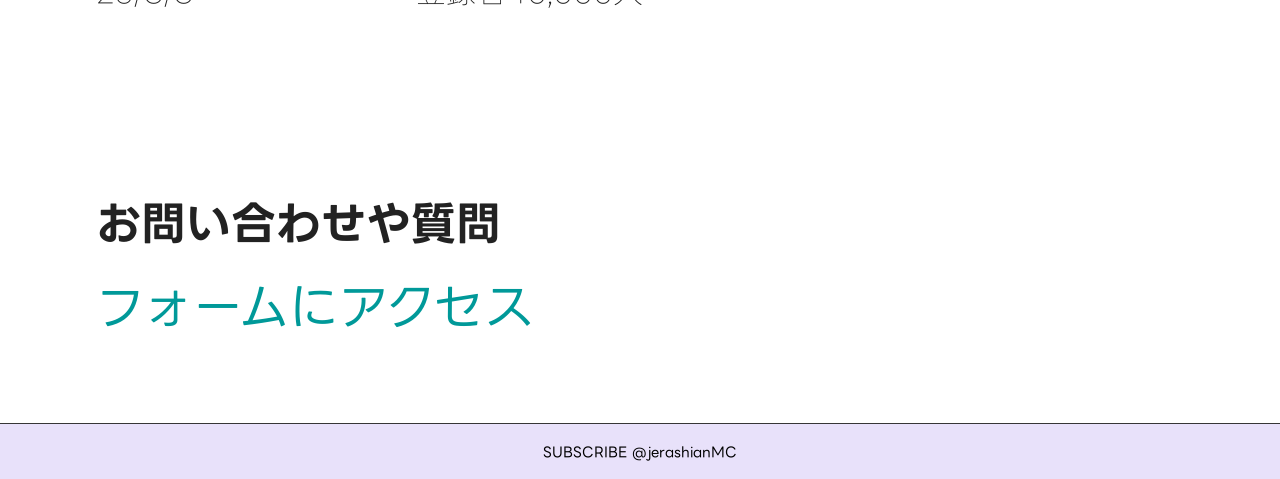
==== commit 59709686: "updated" ====
--- a/docs/index.html
+++ b/docs/index.html
@@ -137,52 +137,52 @@
 
             <div class="timeline">
                 <div class="timeline-item">
-                    <h3>2025年8月5日</h3>
+                    <h3>25/8/5</h3>
                     <p>YTチャンネル開設</p>
                 </div>
 
                 <div class="timeline-item">
-                    <h3>2025年8月6日</h3>
+                    <h3>25/8/6</h3>
                     <p>初投稿</p>
                 </div>
 
                 <div class="timeline-item">
-                    <h3>2025年8月7日</h3>
+                    <h3>25/8/7</h3>
                     <p>登録者10人</p>
                 </div>
 
                 <div class="timeline-item">
-                    <h3>2025年8月9日</h3>
+                    <h3>25/8/9</h3>
                     <p>登録者100人</p>
                 </div>
 
                 <div class="timeline-item">
-                    <h3>2025年8月30日</h3>
+                    <h3>25/8/30</h3>
                     <p>登録者1,000人</p>
                 </div>
 
                 <div class="timeline-item">
-                    <h3>2025年10月26日</h3>
+                    <h3>25/10/26</h3>
                     <p>登録者5,000人</p>
                 </div>
 
                 <div class="timeline-item">
-                    <h3>2026年1月10日</h3>
+                    <h3>26/1/10</h3>
                     <p>登録者10,000人</p>
                 </div>
 
                 <div class="timeline-item">
-                    <h3>2026年2月4日</h3>
+                    <h3>26/2/4</h3>
                     <p>登録者20,000人</p>
                 </div>
 
                 <div class="timeline-item">
-                    <h3>2026年2月15日</h3>
+                    <h3>26/2/15</h3>
                     <p>登録者30,000人</p>
                 </div>
 
                 <div class="timeline-item">
-                    <h3>2026年8月8日</h3>
+                    <h3>26/8/8</h3>
                     <p>登録者40,000人</p>
                 </div>
 
--- a/docs/style.css
+++ b/docs/style.css
@@ -512,7 +512,7 @@
     font-size: clamp(8px, 4vw, 120px);
     }
 
-    .section a {
+    .section-link {
     font-size: clamp(10px, 8vw, 120px);
     }
 
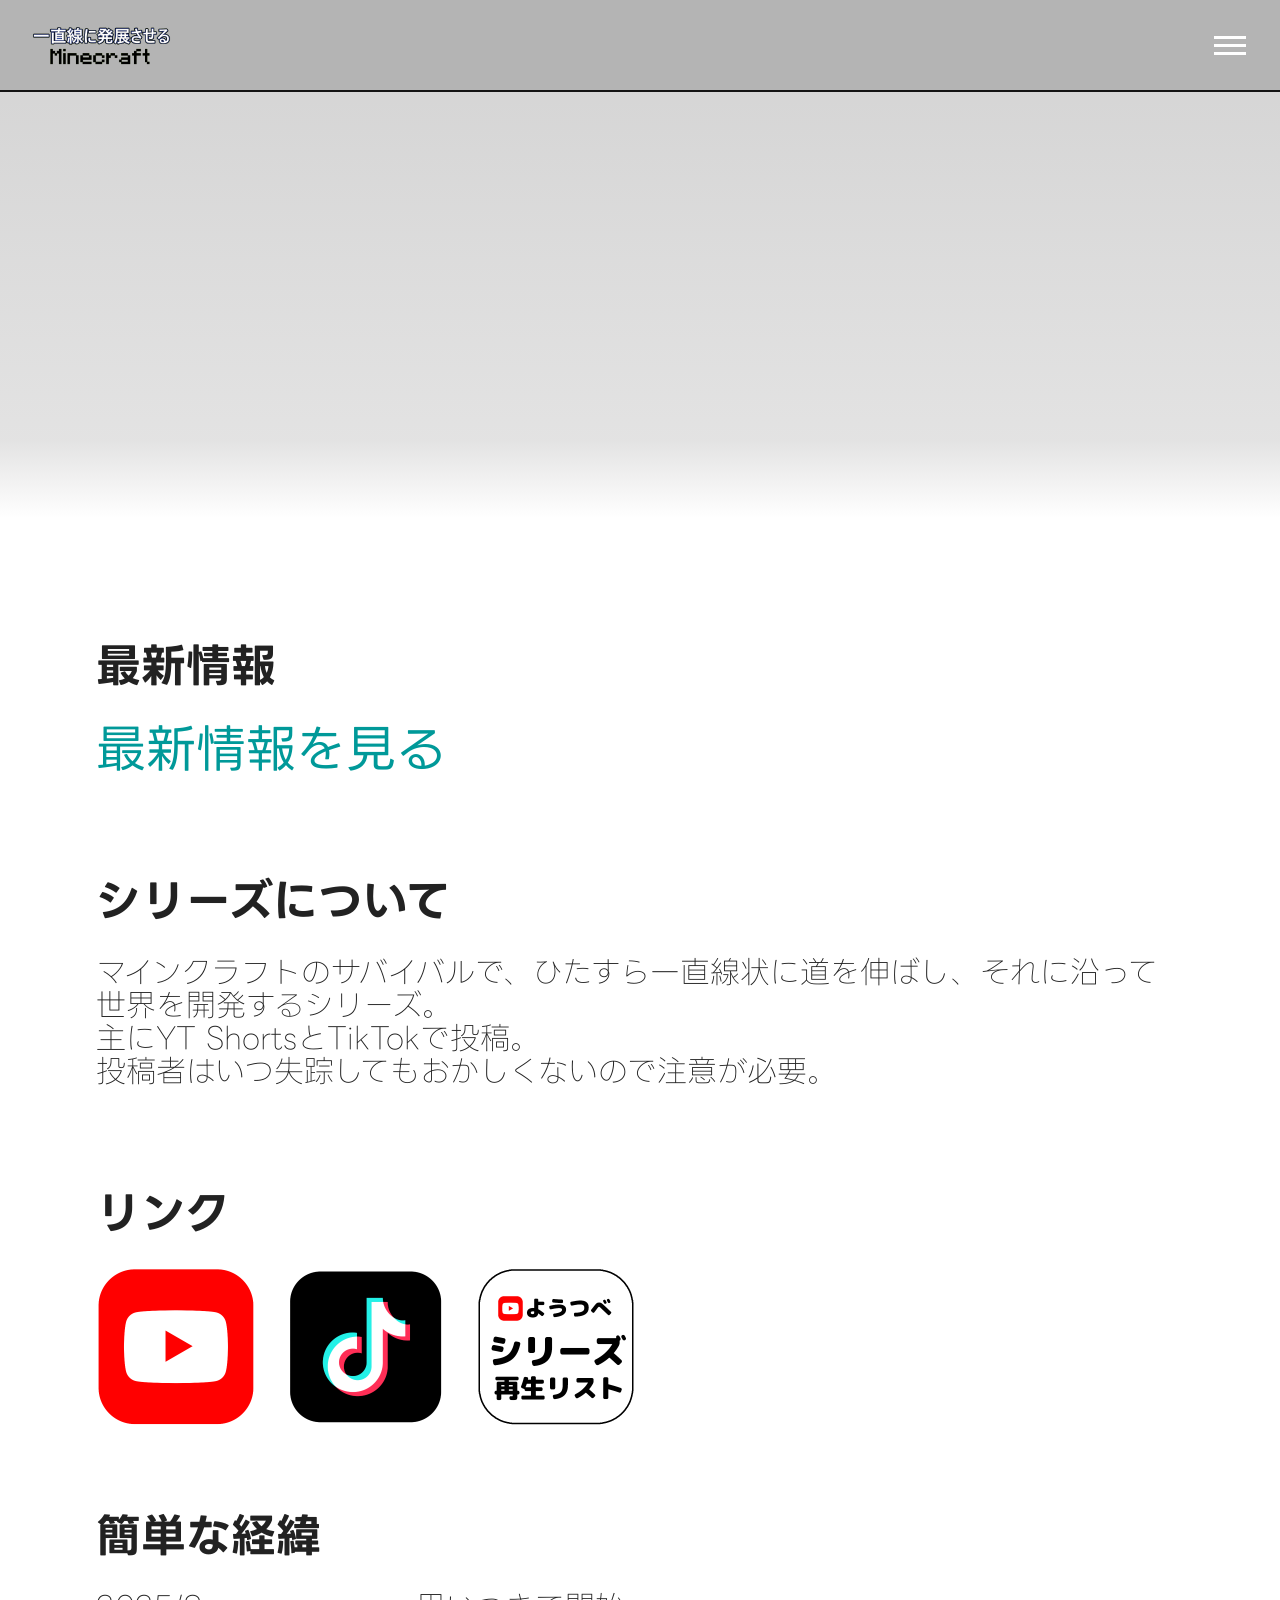
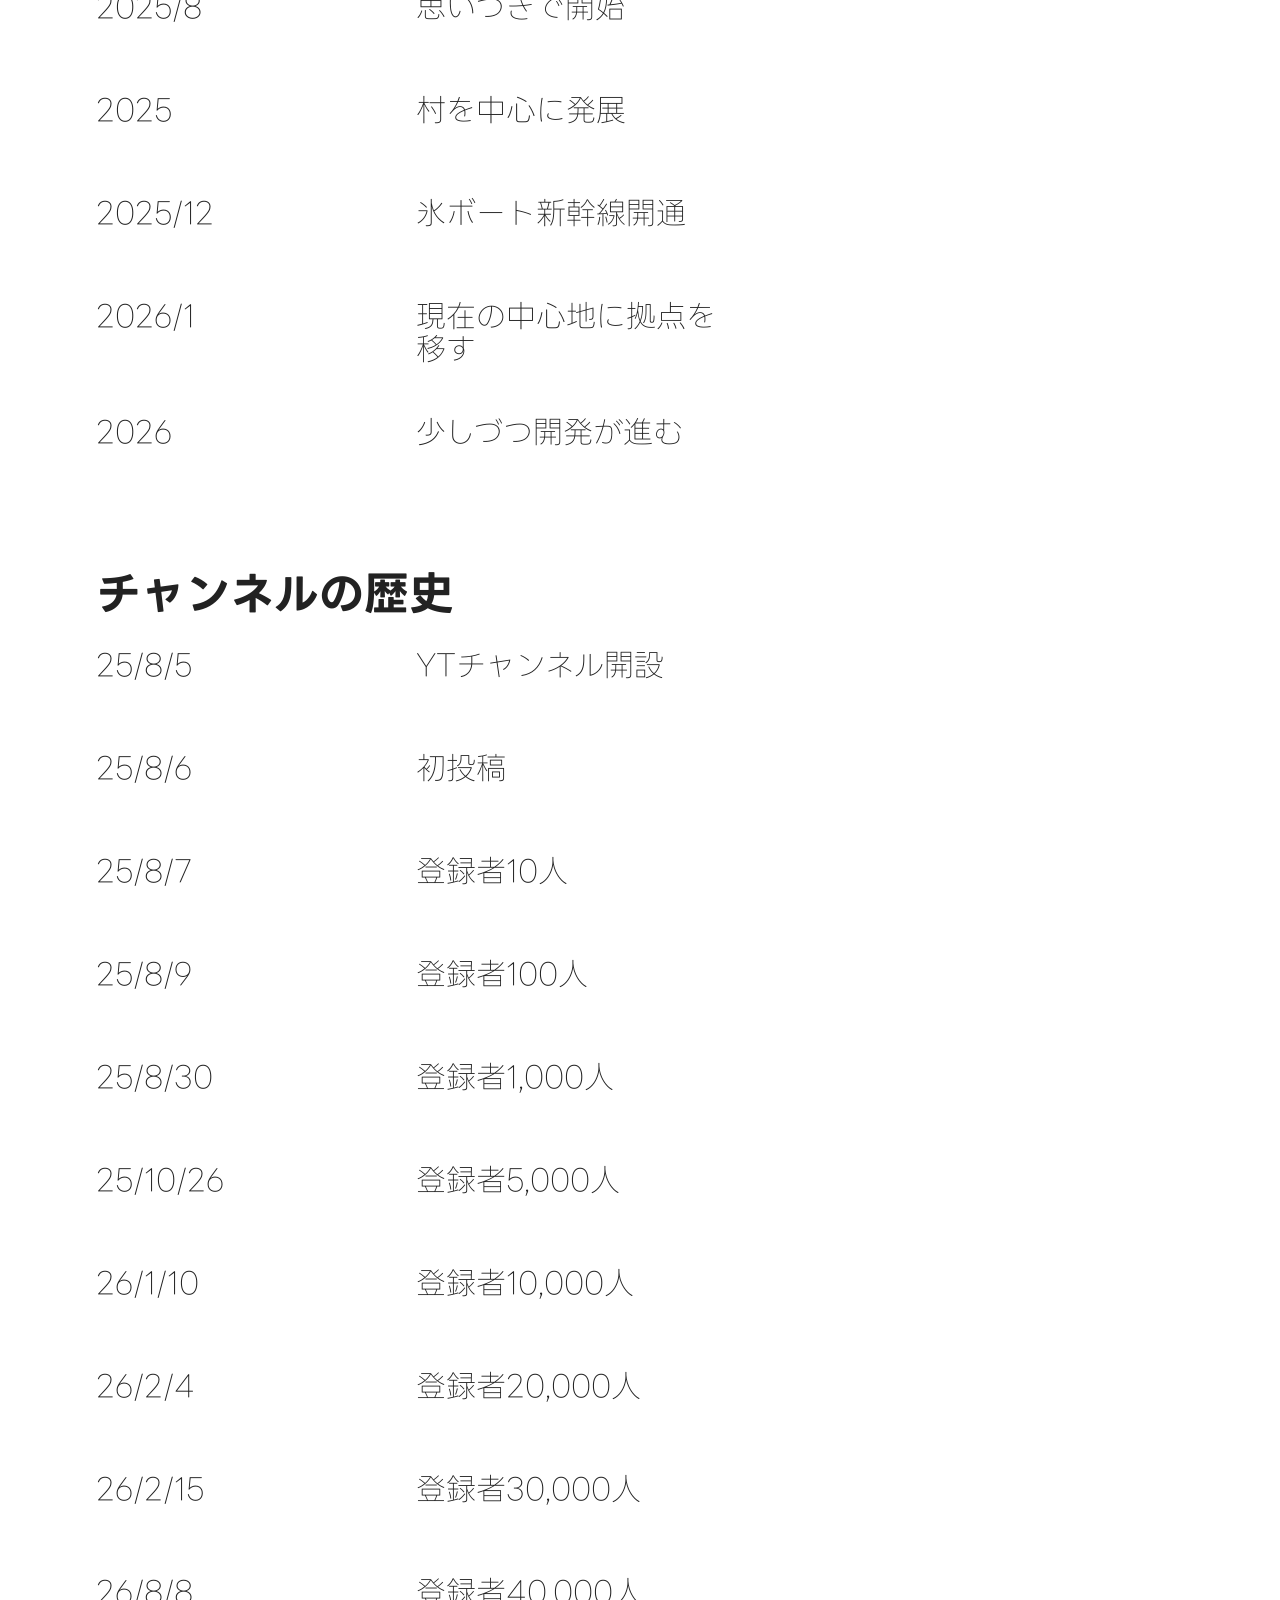
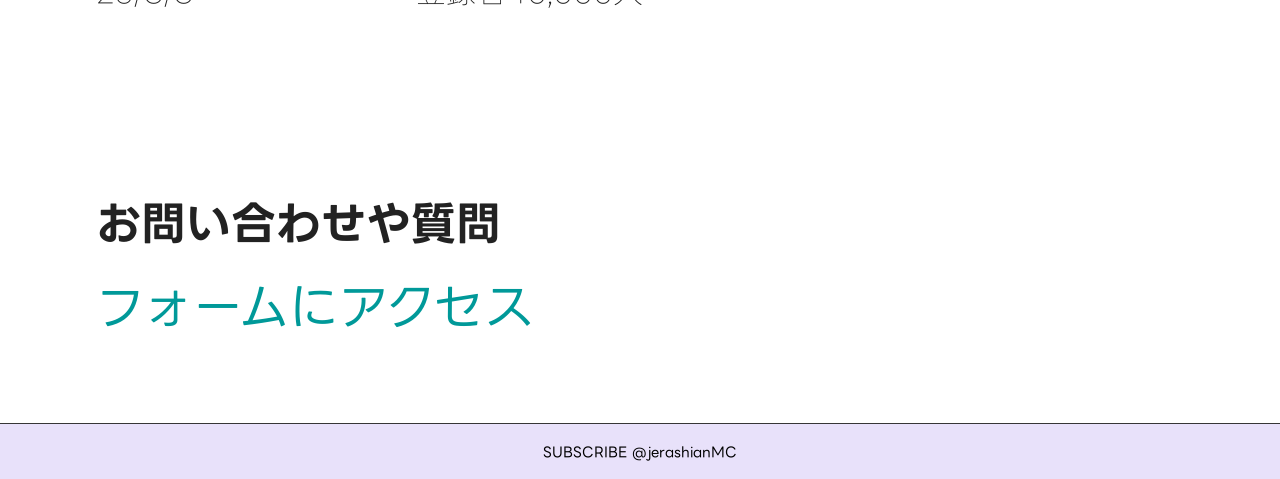
==== commit 29873b4d: "Update index.html" ====
--- a/docs/index.html
+++ b/docs/index.html
@@ -103,25 +103,25 @@
 
             <div class="timeline">
                 <div class="timeline-item">
-                    <h3>2025年8月</h3>
+                    <h3>2025/8</h3>
                     <p>思いつきで開始</p>
                 </div>
 
                 <div class="timeline-item">
-                    <h3>2025年</h3>
+                    <h3>2025</h3>
                     <p>村を中心に発展</p>
                 </div>
 
                 <div class="timeline-item">
-                    <h3>2025年12月</h3>
+                    <h3>2025/12</h3>
                     <p>氷ボート新幹線開通</p>
                 </div>
                     <div class="timeline-item">
-                    <h3>2026年1月</h3>
+                    <h3>2026/1</h3>
                     <p>現在の中心地に拠点を移す</p>
                 </div>
                     <div class="timeline-item">
-                    <h3>2026年</h3>
+                    <h3>2026</h3>
                     <p>少しづつ開発が進む</p>
                 </div>
             </div>
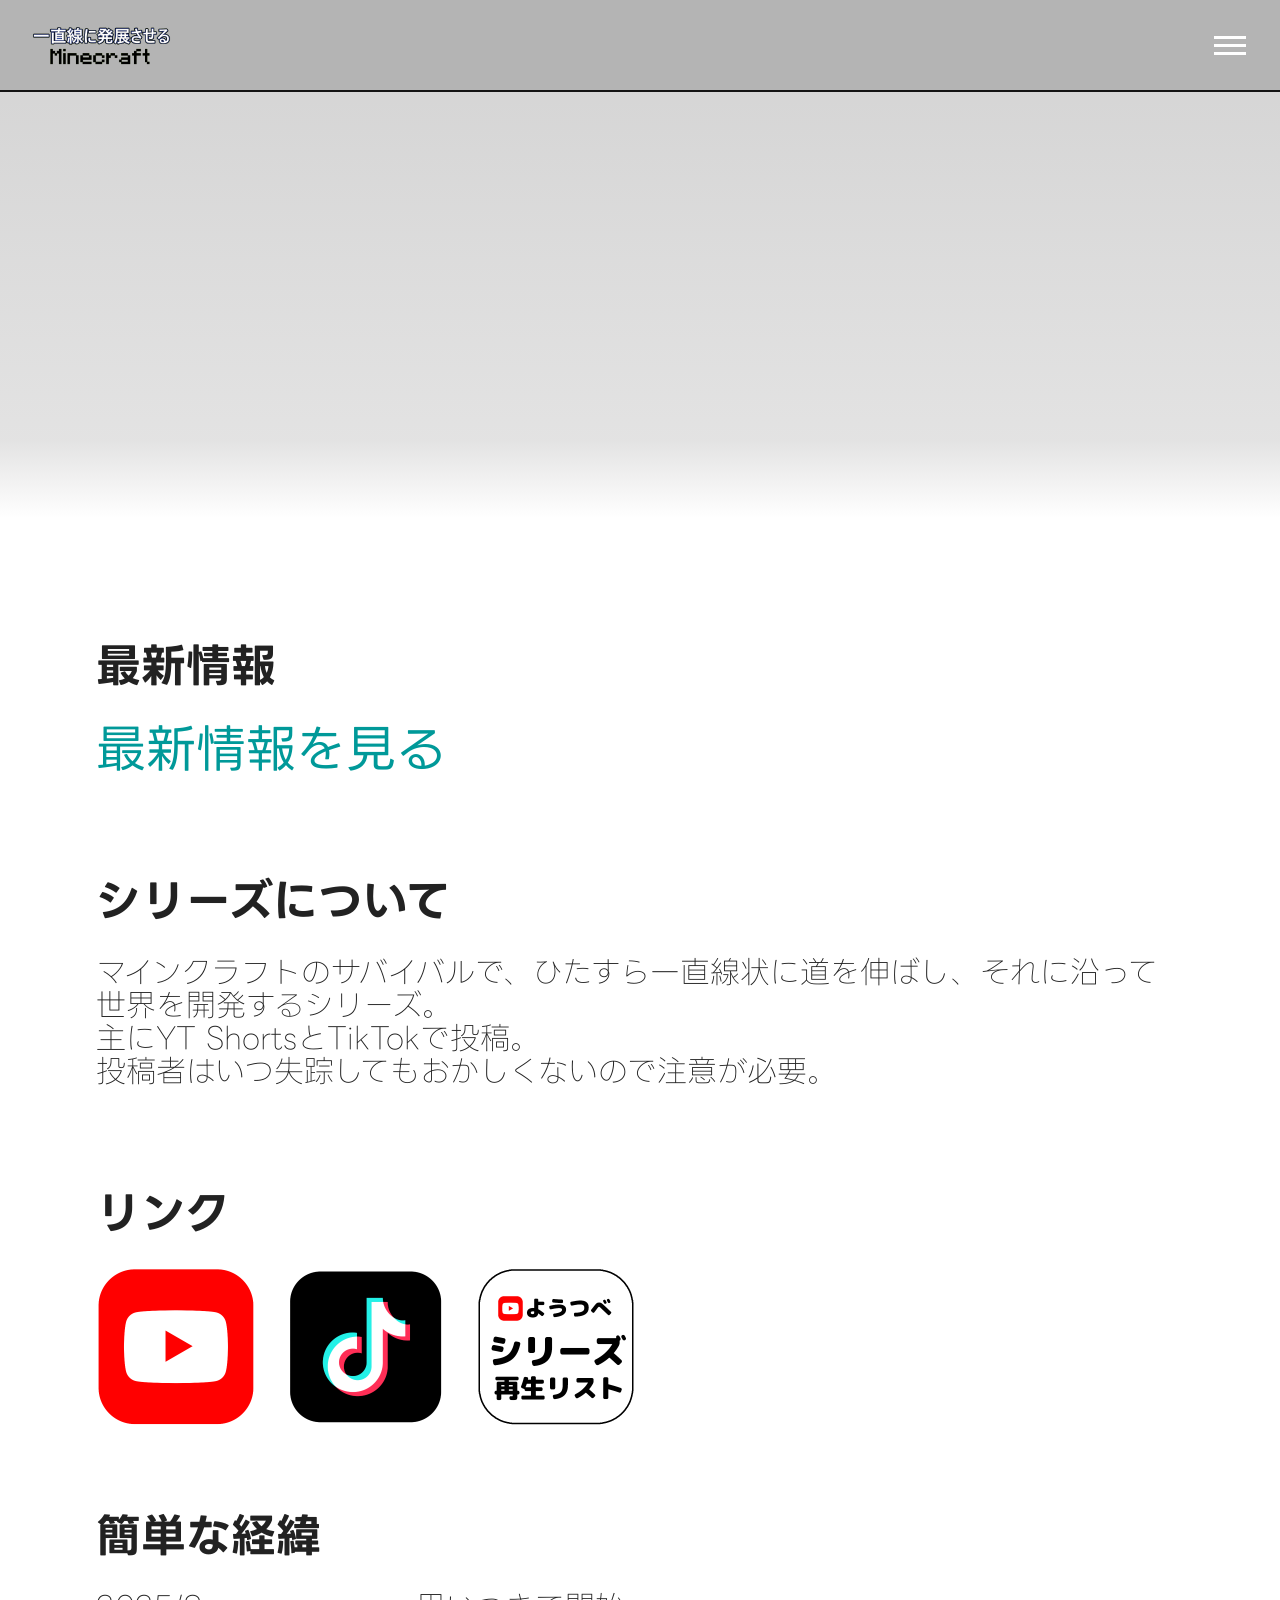
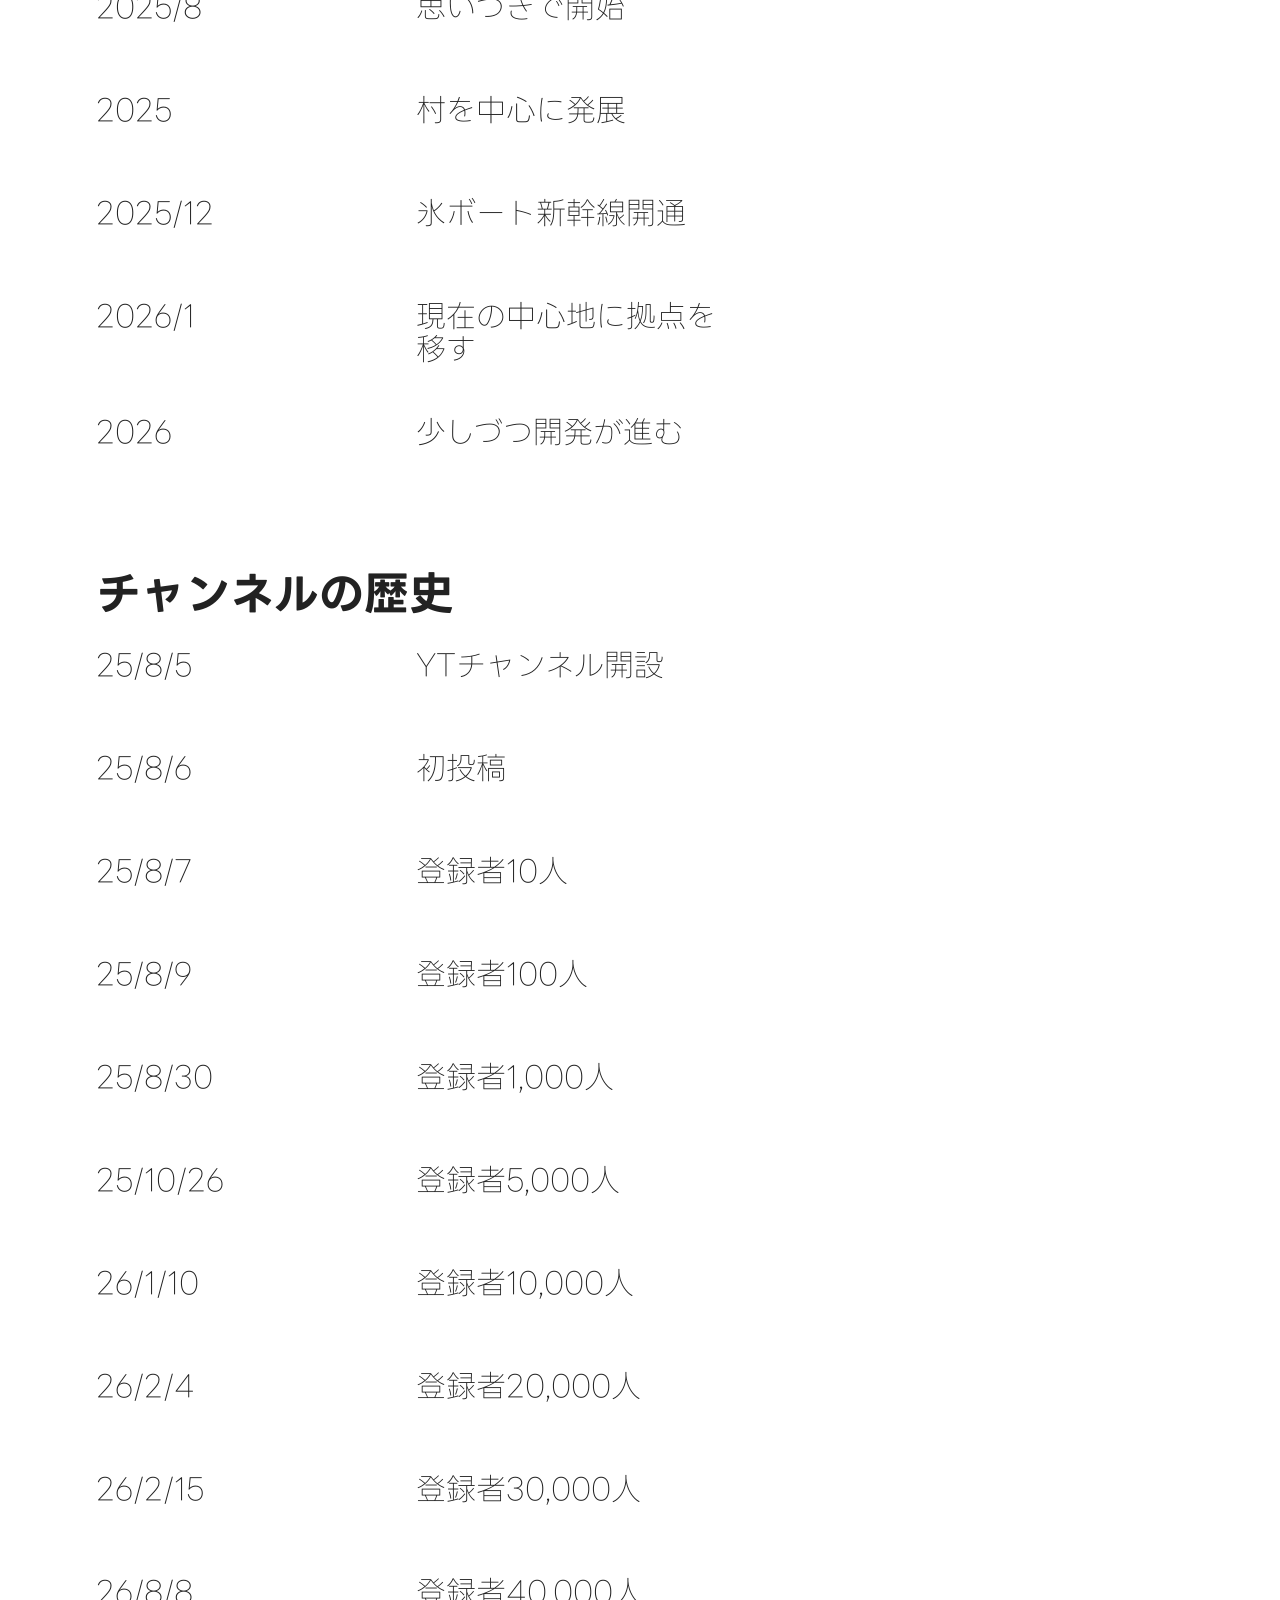
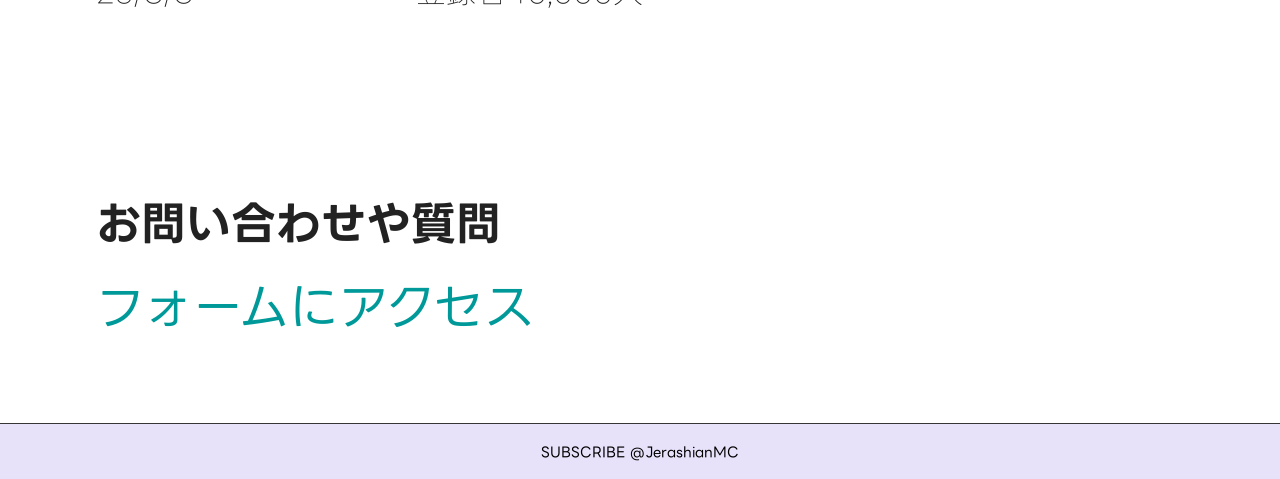
==== commit 398bdd0d: "update miss fix" ====
--- a/docs/index.html
+++ b/docs/index.html
@@ -207,7 +207,7 @@
     </main>
 
     <footer class="footer">
-    <a href="https://www.youtube.com/@jerashianMC" target="_blank" rel="noopener">SUBSCRIBE @jerashianMC</a>
+    <a href="https://www.youtube.com/@jerashianMC" target="_blank" rel="noopener">SUBSCRIBE @JerashianMC</a>
     </footer>
 
 
--- a/docs/style.css
+++ b/docs/style.css
@@ -428,9 +428,9 @@
 .reaction-button {
     border-radius: 10px;
     border: none;
-    background: #ececec;
-
-    padding: 4px 6px;
+    background: #ffffff;
+
+    padding: 4px 8px;
 
     font-size: 12px;
 
